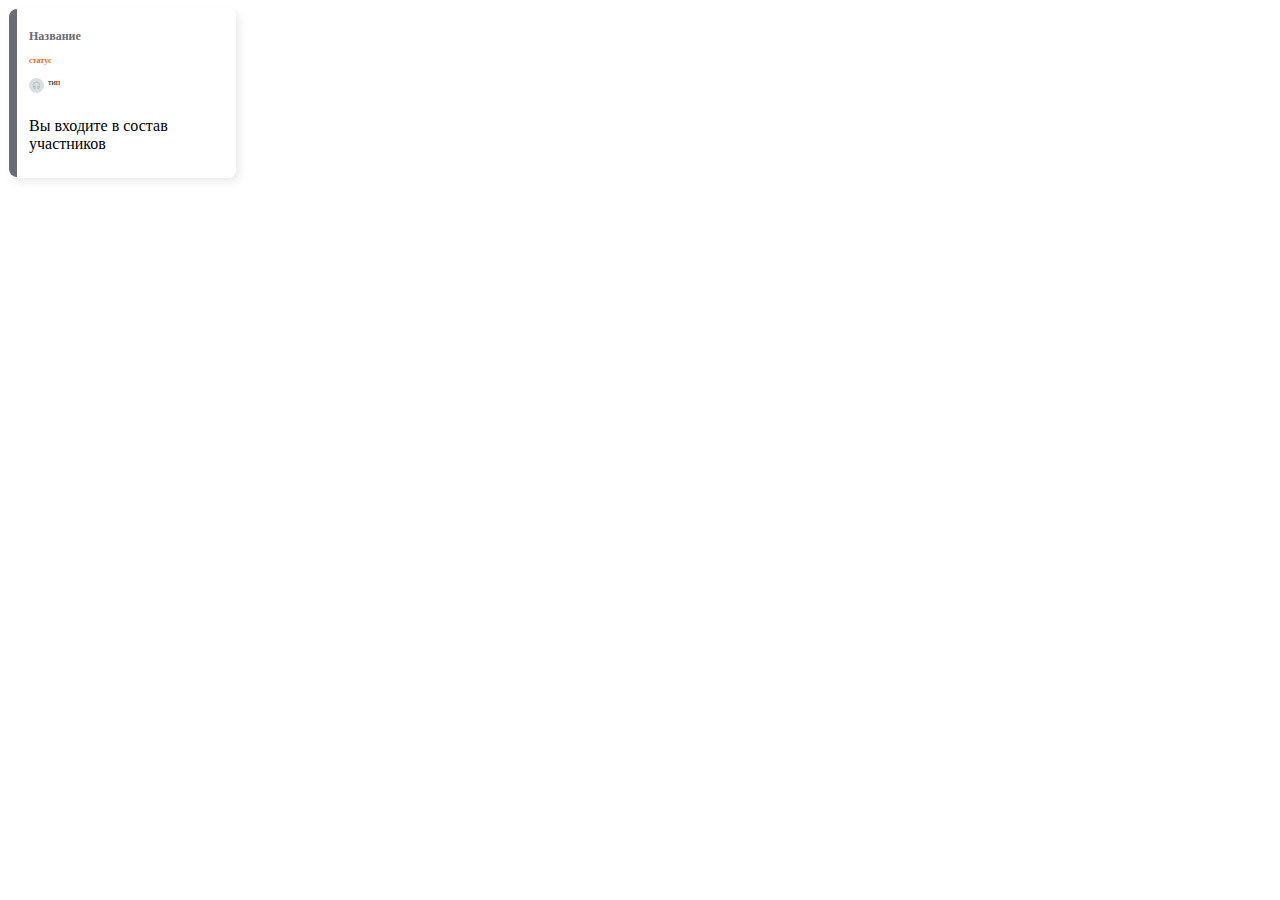
==== дкэ/index.html @ 34117b8d "add card" ====
<!DOCTYPE html>
<html lang="en">
  <head>
    <meta charset="UTF-8" />
    <meta name="viewport" content="width=device-width, initial-scale=1.0" />
    <title>Календарь</title>
    <link rel="stylesheet" href="./css/bootstrap/bootstrap.min.css" />
    <link rel="stylesheet" href="./css/style.css" />
  </head>
  <body>
    <!-- карточка мероприятия -->
    <div class="event">
      <div>
        <p class="event__title">Название</p>
        <p class="event__status">статус</p>
        <p class="event__type">
          <span class="event__img"
            ><img
              src="./images/trening.svg"
              alt="event"
              width="9"
              height="9" /></span
          ><span>тип</span>
        </p>
      </div>
      <p class="event__add">Вы входите в состав участников</p>
    </div>
    <script src="./js/bootstrap.min.js"></script>
  </body>
</html>
---- дкэ/css/style.css ----
.event {
  padding: 8px 8px 8px 20px;
  box-shadow: 4px 4px 8px 0px #00000014;
  border: 1px solid #ffffff;
  border-radius: 8px;
  width: 198px;
  display: flex;
  flex-direction: column;
  justify-content: space-between;
  align-items: flex-start;
  position: relative;
}
.event::after {
  content: "";
  display: inline-block;
  width: 8px;
  height: 100%;
  border-top-left-radius: 8px;
  border-bottom-left-radius: 8px;
  position: absolute;
  top:0;
  left: 0;
  background-color: #6B6B75;
}
.event__title {
	font-family: Montserrat;
font-size: 12px;
font-weight: 600;
line-height: calc(14.63/12);
text-align: left;
color: #6B6B75;
margin-bottom: 2px;
}
.event__status {
	font-family: Montserrat;
font-size: 8px;
font-weight: 600;
line-height: calc(18/8);
text-align: left;
margin-bottom: 8px;
color:#FF6600;
}
.event__img {
	background-color: #D8E0DF;
	width: 15px;
	height: 15px;
	display: flex;
	justify-content: center;
	align-items: center;
	border-radius: 50%;
}
.event__type {
	font-family: Montserrat;
font-size: 8px;
font-weight: 400;
line-height: 9.75px;
text-align: left;
display: flex;
gap: 4px;
}
.event__add {
}
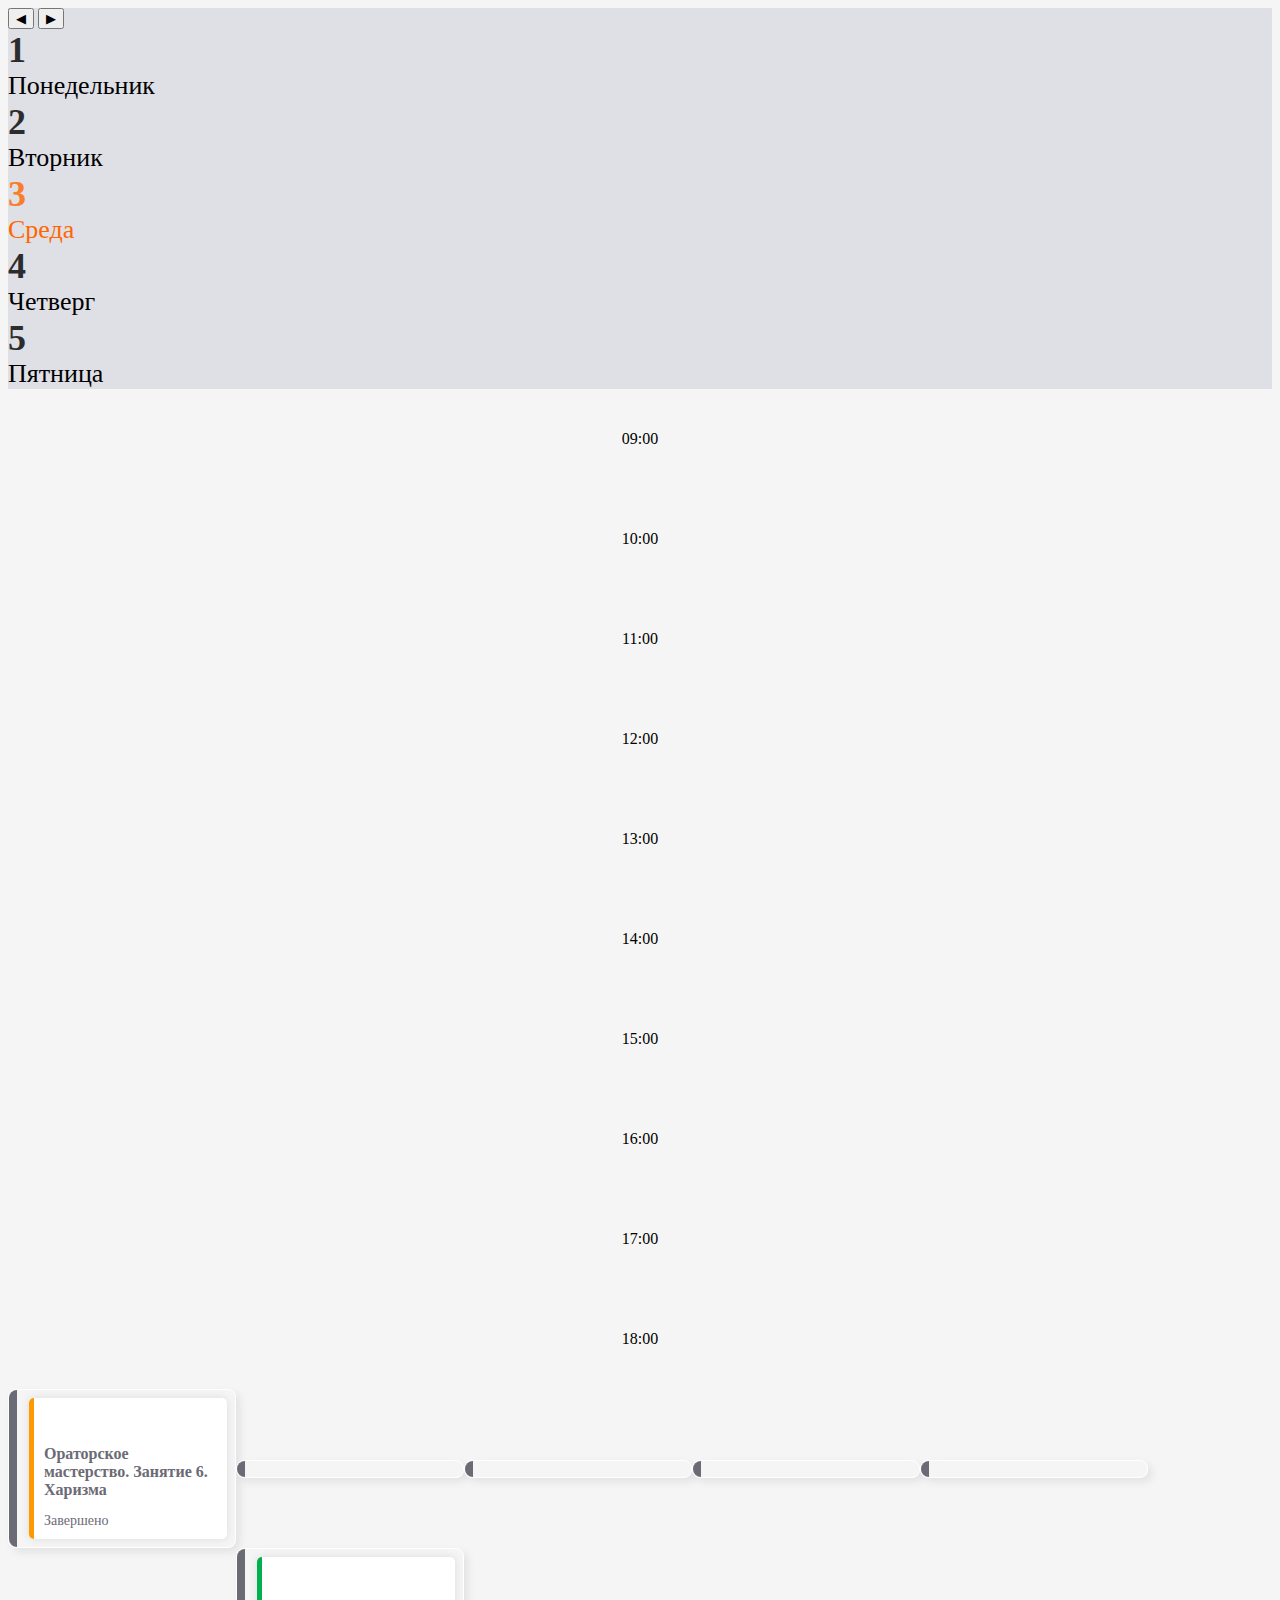
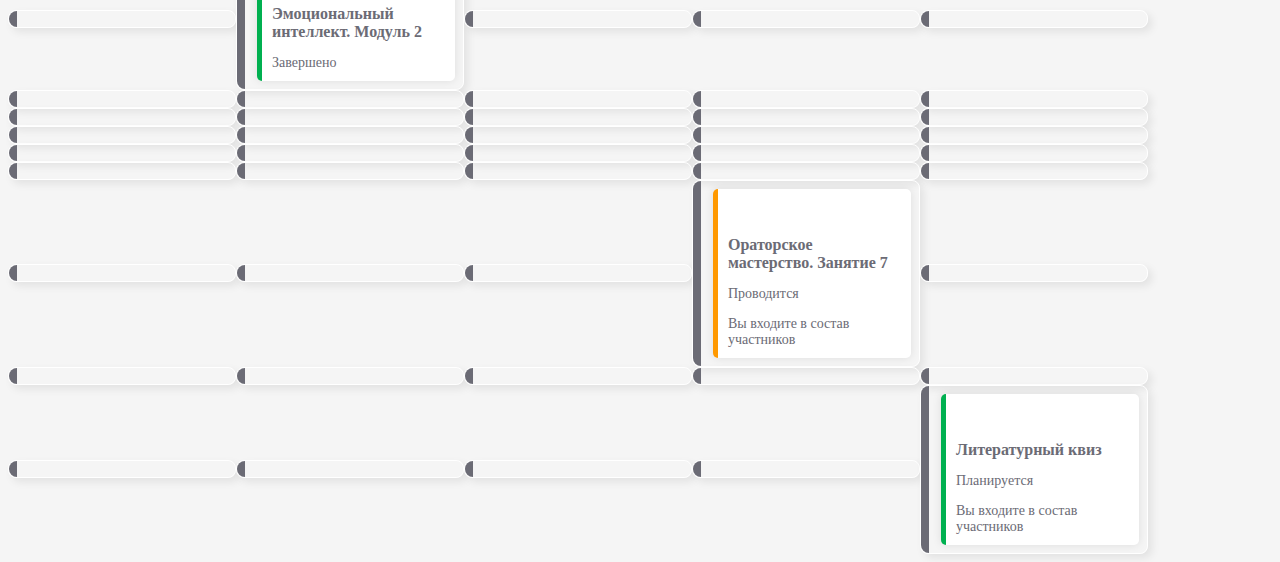
==== commit a8820d35: "Merge branch 'main' into event" ====
--- a/дкэ/index.html
+++ b/дкэ/index.html
@@ -1,30 +1,43 @@
 <!DOCTYPE html>
 <html lang="en">
-  <head>
-    <meta charset="UTF-8" />
-    <meta name="viewport" content="width=device-width, initial-scale=1.0" />
+<head>
+    <meta charset="UTF-8">
+    <meta name="viewport" content="width=device-width, initial-scale=1.0">
     <title>Календарь</title>
-    <link rel="stylesheet" href="./css/bootstrap/bootstrap.min.css" />
-    <link rel="stylesheet" href="./css/style.css" />
-  </head>
-  <body>
-    <!-- карточка мероприятия -->
-    <div class="event">
-      <div>
-        <p class="event__title">Название</p>
-        <p class="event__status">статус</p>
-        <p class="event__type">
-          <span class="event__img"
-            ><img
-              src="./images/trening.svg"
-              alt="event"
-              width="9"
-              height="9" /></span
-          ><span>тип</span>
-        </p>
-      </div>
-      <p class="event__add">Вы входите в состав участников</p>
+    <link rel="stylesheet" href="./css/bootstrap/bootstrap.min.css">
+    <link rel="stylesheet" href="./css/style.css">
+</head>
+<body>
+    <div class="container-fluid">
+        <div class="row text-center bg-grey-custom">
+            <div class="col-12 py-2">
+                <button id="prev-day" class="btn btn-outline-secondary">&#9664;</button>
+                <button id="next-day" class="btn btn-outline-secondary">&#9654;</button>
+            </div>
+        </div>
+        <div class="row text-center bg-grey-custom" id="dates-row">
+            <!-- Даты будут вставлены здесь через JavaScript -->
+        </div>
+        <div class="row">
+            <div class="col-2 border-right">
+                <div class="time-slot">09:00</div>
+                <div class="time-slot">10:00</div>
+                <div class="time-slot">11:00</div>
+                <div class="time-slot">12:00</div>
+                <div class="time-slot">13:00</div>
+                <div class="time-slot">14:00</div>
+                <div class="time-slot">15:00</div>
+                <div class="time-slot">16:00</div>
+                <div class="time-slot">17:00</div>
+                <div class="time-slot">18:00</div>
+            </div>
+            <div class="col-10" id="events-row">
+                <!-- Мероприятия будут вставлены здесь через JavaScript -->
+            </div>
+        </div>
     </div>
     <script src="./js/bootstrap.min.js"></script>
-  </body>
+    <script src="./js/script.js"></script>
+	 <script src="./js/api.js"></script>
+</body>
 </html>
--- a/дкэ/css/style.css
+++ b/дкэ/css/style.css
@@ -18,45 +18,128 @@
   border-top-left-radius: 8px;
   border-bottom-left-radius: 8px;
   position: absolute;
-  top:0;
+  top: 0;
   left: 0;
-  background-color: #6B6B75;
+  background-color: #6b6b75;
 }
 .event__title {
-	font-family: Montserrat;
-font-size: 12px;
-font-weight: 600;
-line-height: calc(14.63/12);
-text-align: left;
-color: #6B6B75;
-margin-bottom: 2px;
+  font-family: Montserrat;
+  font-size: 12px;
+  font-weight: 600;
+  line-height: calc(14.63 / 12);
+  text-align: left;
+  color: #6b6b75;
+  margin-bottom: 2px;
 }
 .event__status {
-	font-family: Montserrat;
-font-size: 8px;
-font-weight: 600;
-line-height: calc(18/8);
-text-align: left;
-margin-bottom: 8px;
-color:#FF6600;
+  font-family: Montserrat;
+  font-size: 8px;
+  font-weight: 600;
+  line-height: calc(18 / 8);
+  text-align: left;
+  margin-bottom: 8px;
+  color: #ff6600;
 }
 .event__img {
-	background-color: #D8E0DF;
-	width: 15px;
-	height: 15px;
-	display: flex;
-	justify-content: center;
-	align-items: center;
-	border-radius: 50%;
+  background-color: #d8e0df;
+  width: 15px;
+  height: 15px;
+  display: flex;
+  justify-content: center;
+  align-items: center;
+  border-radius: 50%;
 }
 .event__type {
-	font-family: Montserrat;
-font-size: 8px;
-font-weight: 400;
-line-height: 9.75px;
-text-align: left;
-display: flex;
-gap: 4px;
+  font-family: Montserrat;
+  font-size: 8px;
+  font-weight: 400;
+  line-height: 9.75px;
+  text-align: left;
+  display: flex;
+  gap: 4px;
 }
 .event__add {
+  font-family: Montserrat;
+  font-size: 8px;
+  font-weight: 400;
+  line-height: 18px;
+  text-align: left;
+  color: #ff6600;
 }
+body {
+  background-color: #f5f5f5;
+}
+
+.border-bottom {
+  border-bottom: 1px solid #ddd !important;
+}
+
+.bg-light-orange {
+  background-color: #fce5cd;
+}
+
+.time-slot {
+  height: 100px;
+  display: flex;
+  align-items: center;
+  justify-content: center;
+}
+
+.date .number {
+  font-size: 36px;
+  font-weight: 600;
+  opacity: 0.8;
+}
+
+.date .day {
+  font-size: 26px;
+}
+
+.event-card {
+  background-color: white;
+  border-radius: 5px;
+  padding: 10px;
+  box-shadow: 0 0 10px rgba(0, 0, 0, 0.1);
+}
+
+.event-card h6 {
+  font-size: 16px;
+  margin-bottom: 5px;
+  color: rgb(107, 107, 117);
+}
+
+.event-card p {
+  font-size: 14px;
+  margin-bottom: 0;
+  color: rgb(107, 107, 117);
+}
+
+.webinar {
+  border-left: 5px solid #ff9900;
+}
+
+.training {
+  border-left: 5px solid #00b050;
+}
+
+.bg-grey-custom {
+  background: rgb(223, 223, 230);
+}
+
+.bg-light-orange-custom {
+  background: rgb(227, 208, 202);
+}
+
+.bg-orange-custom {
+  color: rgb(255, 102, 0);
+}
+
+.event-row {
+  display: flex;
+  align-items: center;
+}
+
+.time-column {
+  width: 100px;
+  text-align: center;
+}
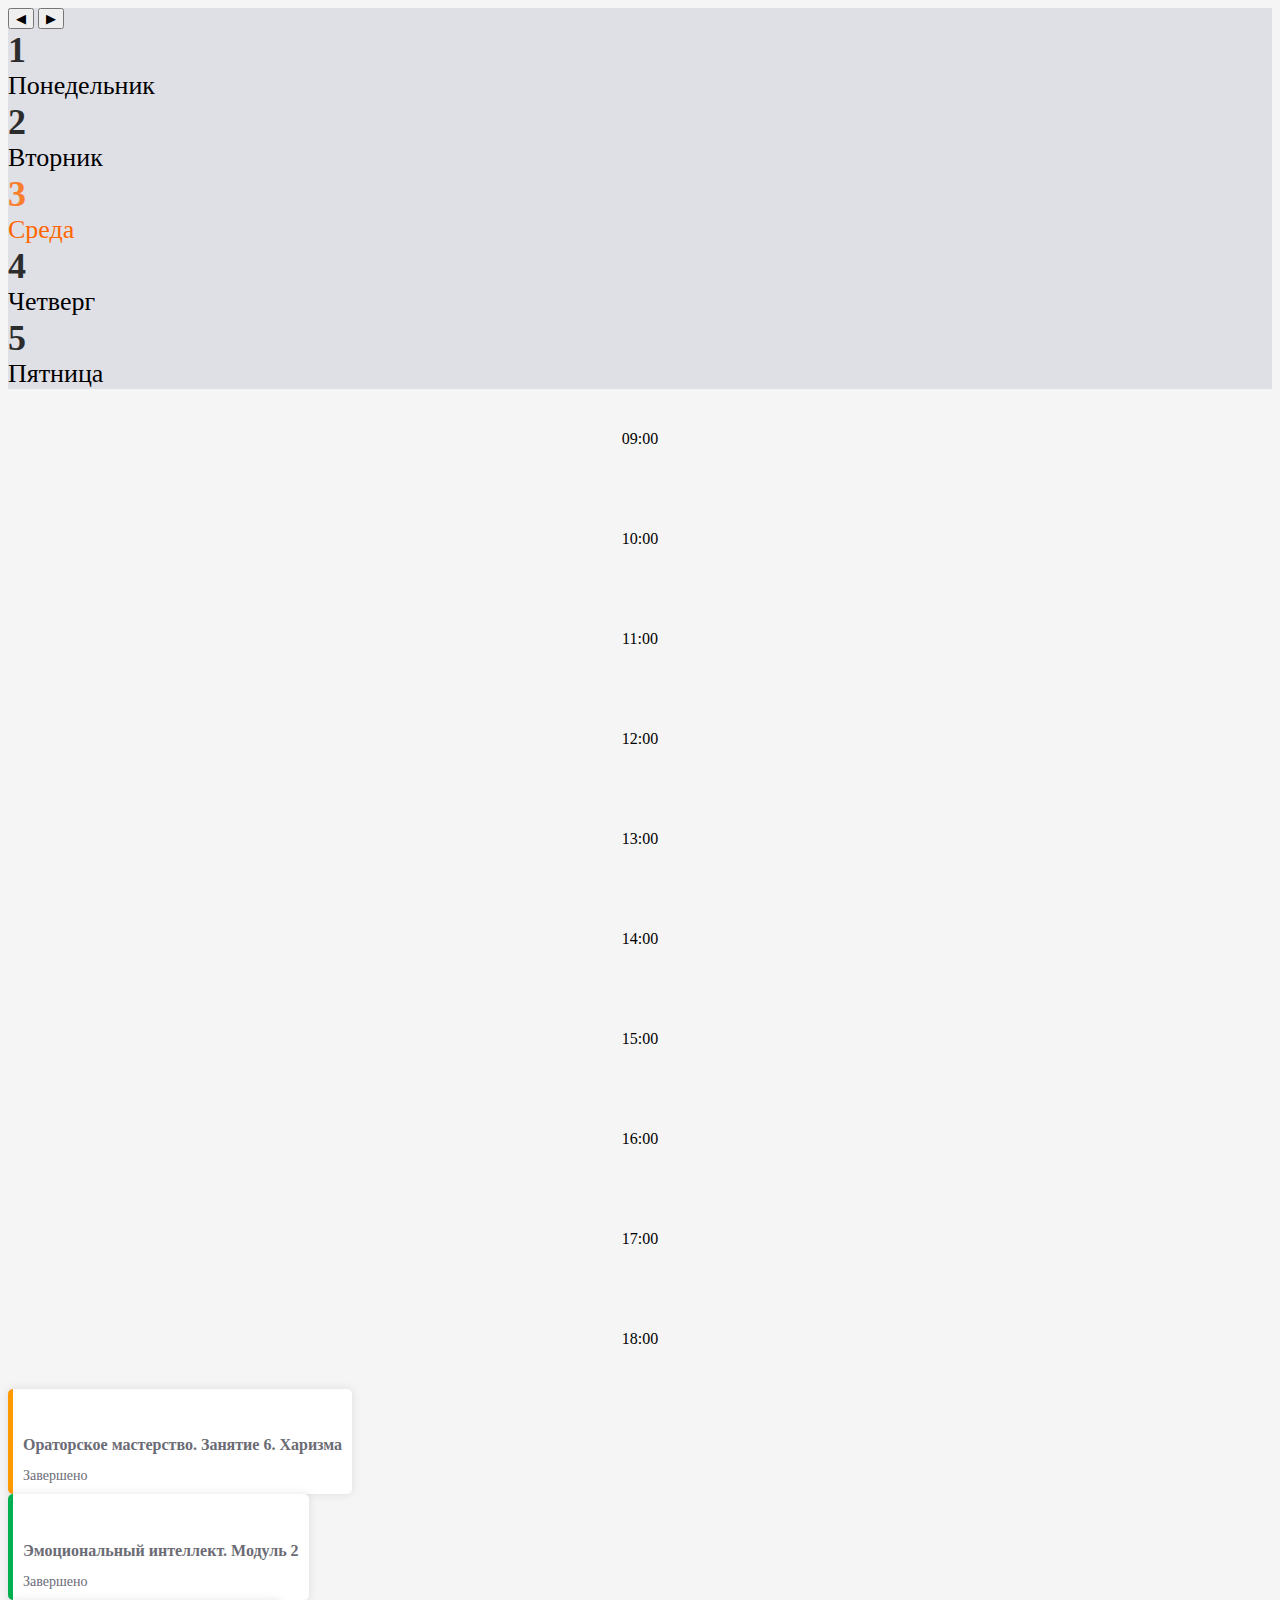
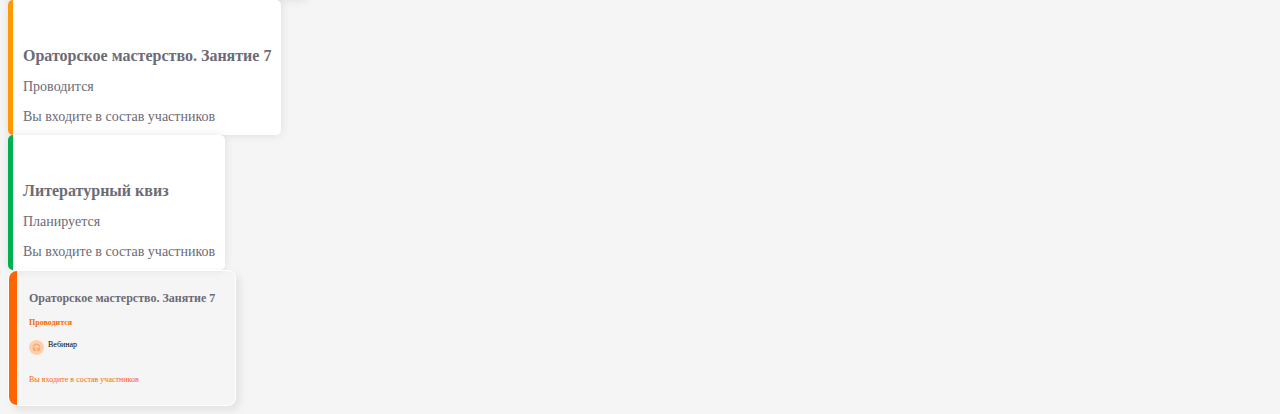
==== commit d88c66e9: "add" ====
--- a/дкэ/index.html
+++ b/дкэ/index.html
@@ -36,8 +36,10 @@
             </div>
         </div>
     </div>
+	 <div class="cards"></div>
     <script src="./js/bootstrap.min.js"></script>
     <script src="./js/script.js"></script>
 	 <script src="./js/api.js"></script>
+	 <script src="./js/event.js"></script>
 </body>
 </html>
--- a/дкэ/css/style.css
+++ b/дкэ/css/style.css
@@ -1,4 +1,5 @@
-.event {
+.event--trening,
+.event--webinar {
   padding: 8px 8px 8px 20px;
   box-shadow: 4px 4px 8px 0px #00000014;
   border: 1px solid #ffffff;
@@ -10,7 +11,8 @@
   align-items: flex-start;
   position: relative;
 }
-.event::after {
+.event--trening::after,
+.event--webinar::after {
   content: "";
   display: inline-block;
   width: 8px;
@@ -20,8 +22,14 @@
   position: absolute;
   top: 0;
   left: 0;
+}
+.event--webinar::after {
+  background-color: #ff6600;
+}
+.event--trening::after {
   background-color: #6b6b75;
 }
+
 .event__title {
   font-family: Montserrat;
   font-size: 12px;
@@ -40,14 +48,20 @@
   margin-bottom: 8px;
   color: #ff6600;
 }
-.event__img {
-  background-color: #d8e0df;
+.event__img--webinar,
+.event__img--trening {
   width: 15px;
   height: 15px;
   display: flex;
   justify-content: center;
   align-items: center;
   border-radius: 50%;
+}
+.event__img--webinar {
+  background-color: #ffceac;
+}
+.event__img--trening {
+  background-color: #d8e0df;
 }
 .event__type {
   font-family: Montserrat;
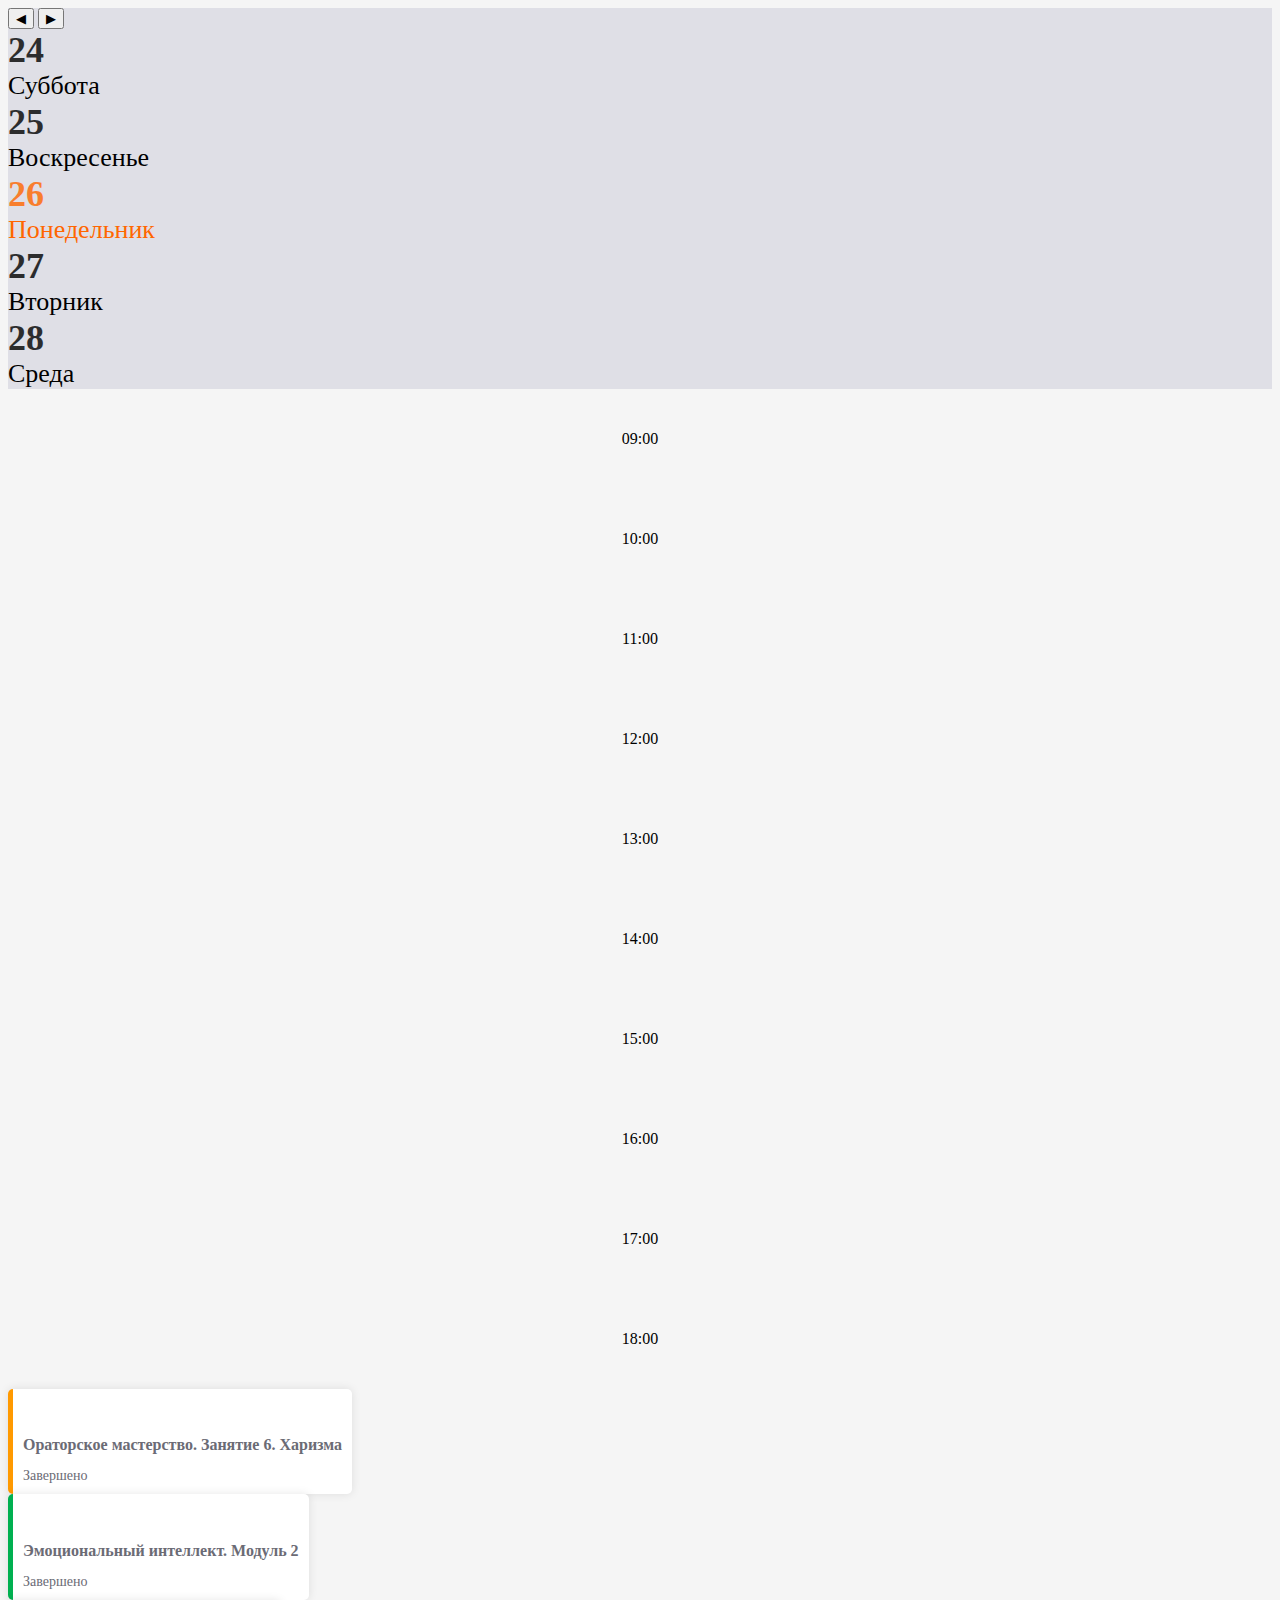
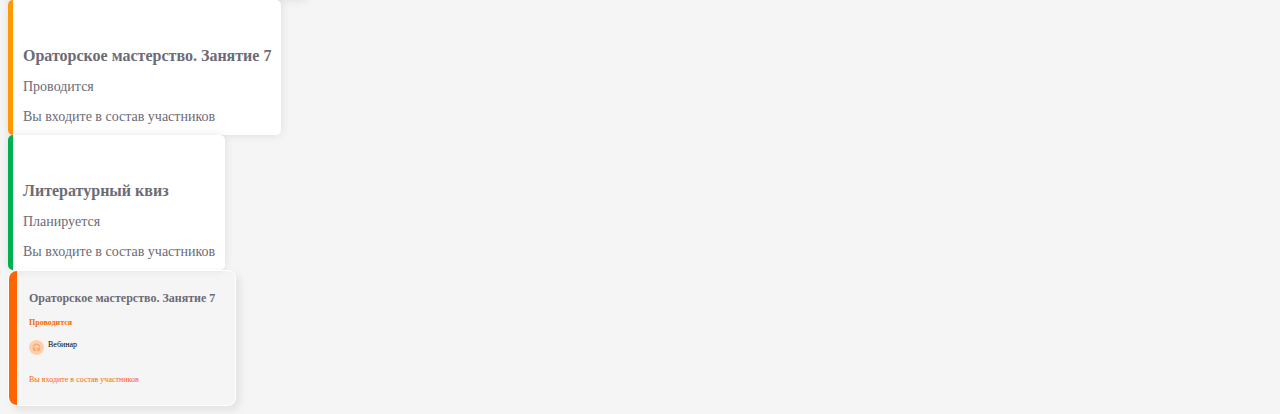
==== commit 33226ca0: "Merge branch 'main' into event" ====
--- a/дкэ/index.html
+++ b/дкэ/index.html
@@ -19,7 +19,7 @@
             <!-- Даты будут вставлены здесь через JavaScript -->
         </div>
         <div class="row">
-            <div class="col-2 border-right">
+            <div class="col-1 border-right">
                 <div class="time-slot">09:00</div>
                 <div class="time-slot">10:00</div>
                 <div class="time-slot">11:00</div>
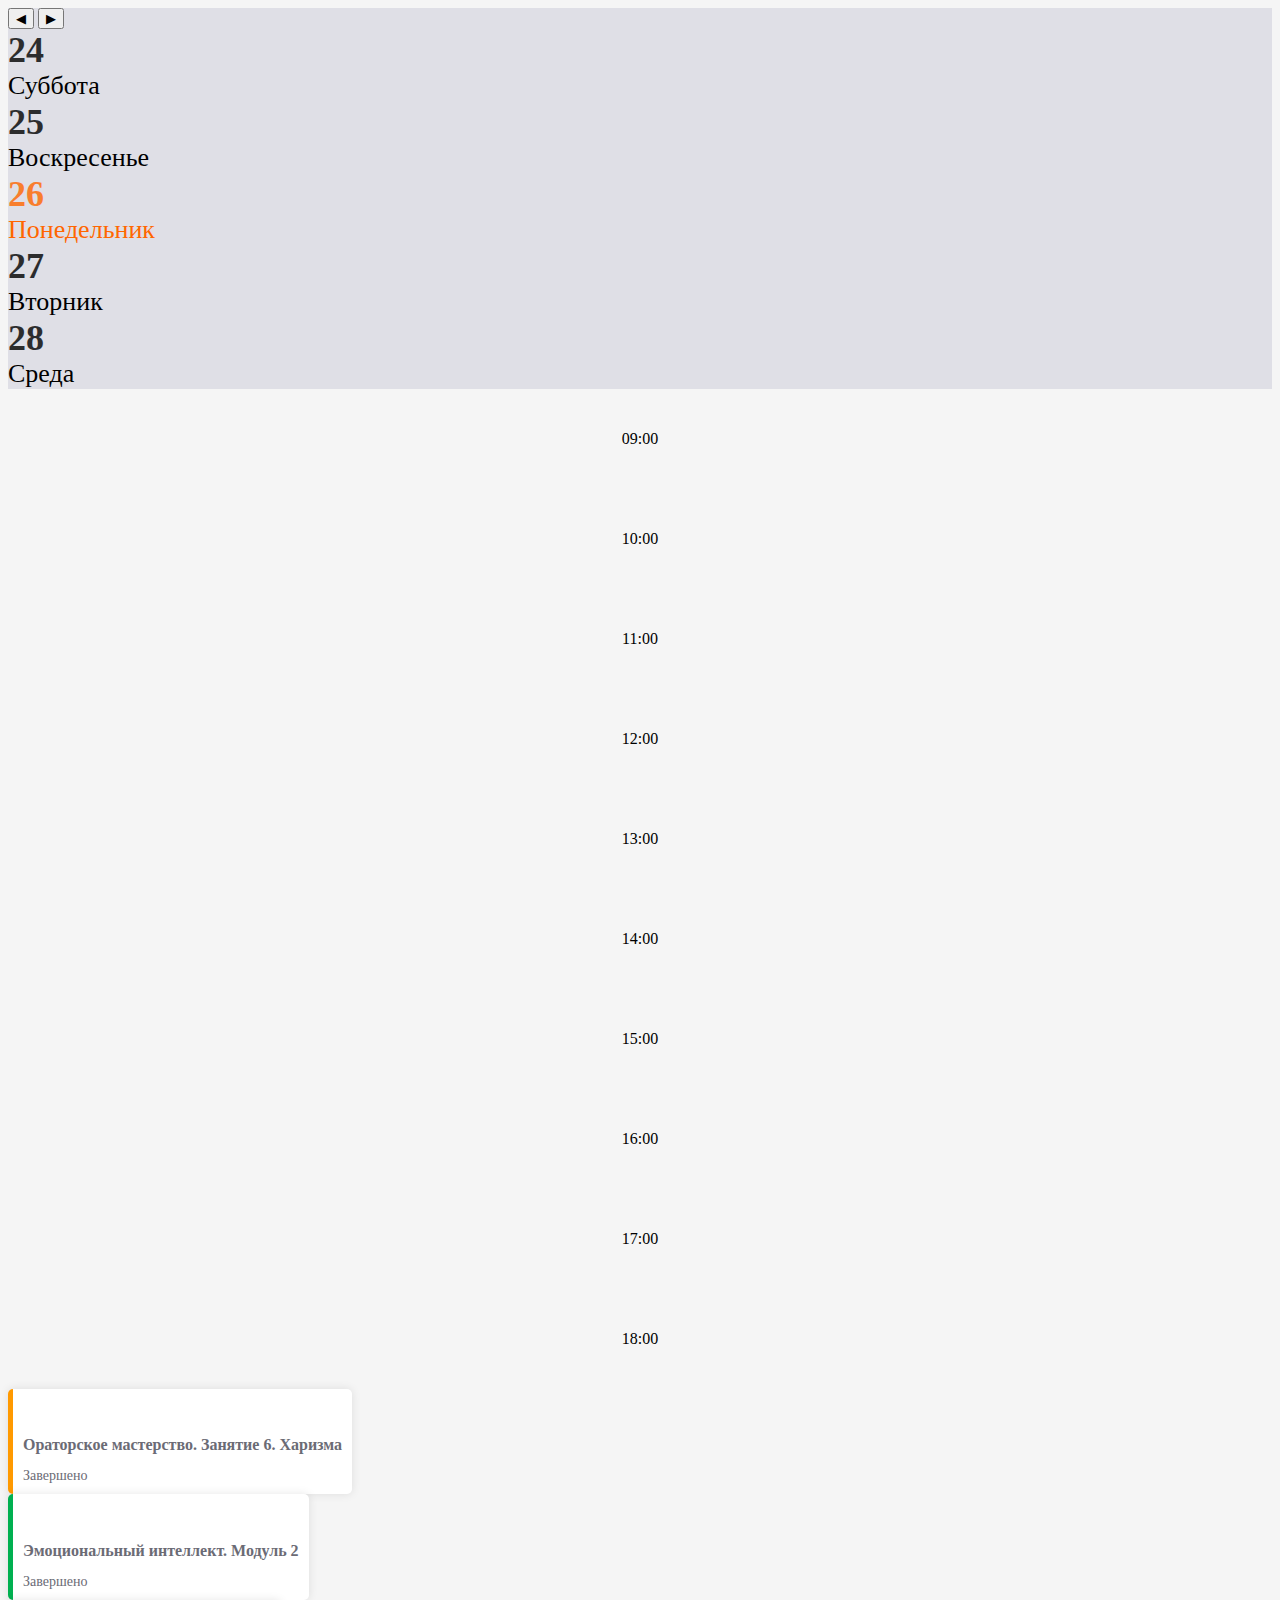
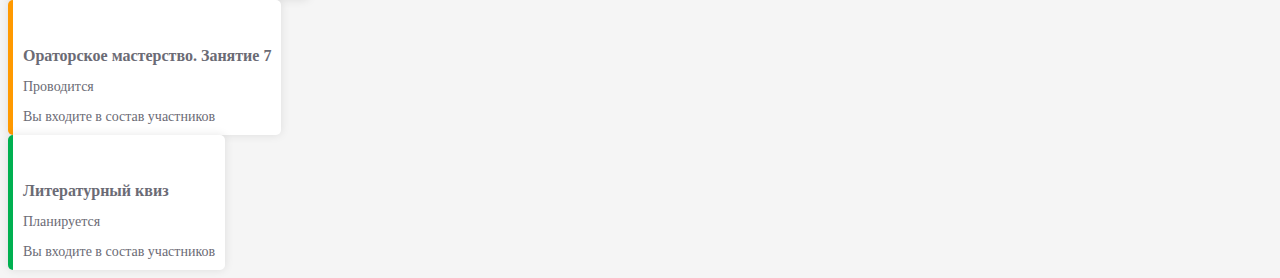
==== commit 65e35a8b: "fix bugs" ====
--- a/дкэ/index.html
+++ b/дкэ/index.html
@@ -36,10 +36,9 @@
             </div>
         </div>
     </div>
-	 <div class="cards"></div>
     <script src="./js/bootstrap.min.js"></script>
     <script src="./js/script.js"></script>
 	 <script src="./js/api.js"></script>
-	 <script src="./js/event.js"></script>
+	 <script defer src="./js/event.js"></script>
 </body>
 </html>
